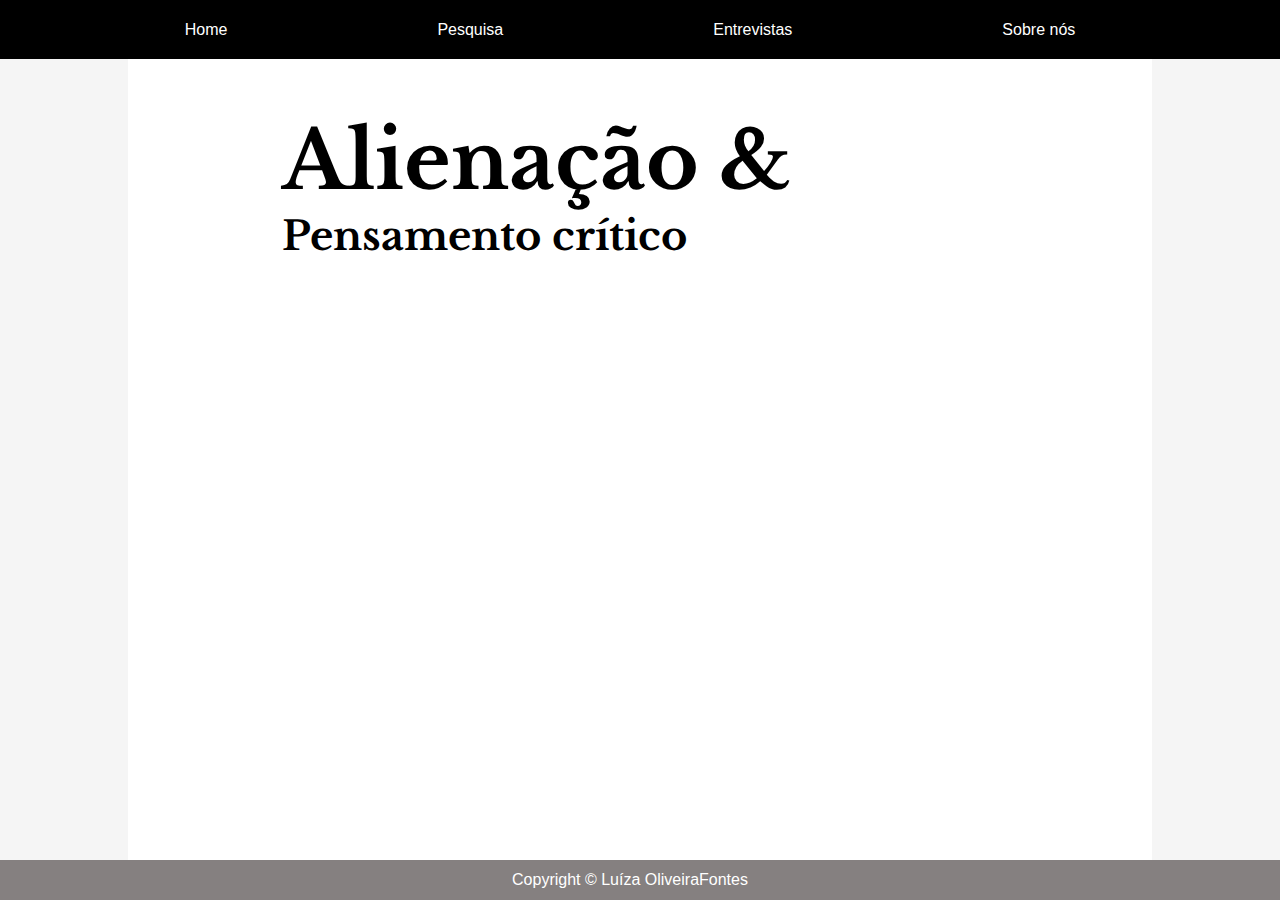
==== index.html @ f53e0712 "Estrutura finalizada" ====
<!DOCTYPE html>
<html lang="en">

<head>
    <meta charset="UTF-8">
    <meta http-equiv="X-UA-Compatible" content="IE=edge">
    <meta name="viewport" content="width=device-width, initial-scale=1.0">
    <link rel="preconnect" href="https://fonts.googleapis.com">
    <link rel="preconnect" href="https://fonts.gstatic.com" crossorigin>
    <link href="https://fonts.googleapis.com/css2?family=Libre+Baskerville:wght@400;700&display=swap" rel="stylesheet">
    <link rel="stylesheet" href="style.css">
    <title>Alienação e pensamento crítico</title>
</head>

<body>
    <header>

        <div class="links">
            <a href="#">Home</a>
            <a href="./pesquisa.html">Pesquisa</a>
            <a href="./entrevistas.html">Entrevistas</a>
            <a href="./sobre-nos.html">Sobre nós</a>
        </div>

    </header>
    <main>
        <div class="titulo">
            <h1>Alienação &</h1>
            <h2>Pensamento crítico</h2>
        </div>

    </main>
    <footer>Copyright &copy; Luíza Oliveira
        <a href="./fontes.html">Fontes</a>
    </footer>
</body>

</html>
---- style.css ----
*{
    margin: 0;
    padding: 0;
    box-sizing: border-box;
}

body{
    display: flex;
    flex-direction: column;
    width: 100vw;
    height: 100vh;
    font-family: Arial, Helvetica, sans-serif;
    background-color: whitesmoke;
    align-items: center;
}

header{
    display: flex;
    background-color: black;
    height: 60px;
    width: 100vw;
    align-items: center;
    justify-content: center;
    user-select: none;
}

.links{
    display: flex;
    gap: 190px;
}

a{
    text-decoration: none;
    color: white;
    margin-right: 20px;
    transition: .4s;
    user-select: none;
}

.links a:hover{
    color: rgb(194, 141, 230);
}

main{
    display: flex;
    flex-direction: column;
    width: 80vw;
    height: 90vh;
    background-color: white;
}

.titulo{
    user-select: none;
    margin-top: 5%;
    margin-left: 15%;
}

.texto{
    margin-left: 10%;
}

h1{
    font-family: 'Libre Baskerville', serif;
    font-size: 5rem;
}

h2{
    font-family: 'Libre Baskerville', serif;
    font-size: 2.5rem;
}

footer{
    display: flex;
    justify-content: center;
    background-color: rgb(133, 128, 128);
    color: white;
    width: 100%;
    height: 40px;
    align-items: center;
}
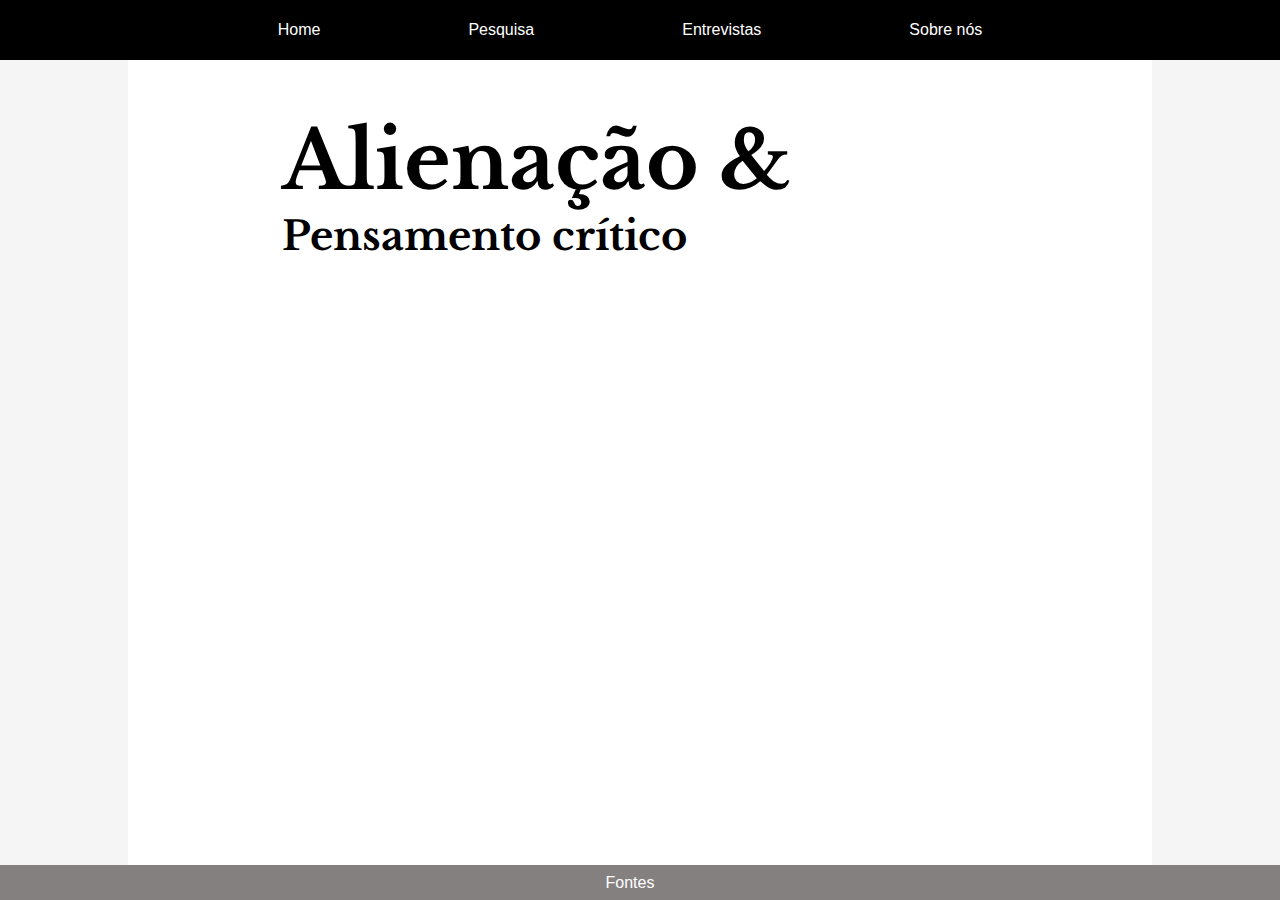
==== commit b0ca1106: "Correções" ====
--- a/index.html
+++ b/index.html
@@ -15,12 +15,10 @@
 <body>
     <header>
 
-        <div class="links">
-            <a href="#">Home</a>
-            <a href="./pesquisa.html">Pesquisa</a>
-            <a href="./entrevistas.html">Entrevistas</a>
-            <a href="./sobre-nos.html">Sobre nós</a>
-        </div>
+        <a href="#">Home</a>
+        <a href="./pesquisa.html">Pesquisa</a>
+        <a href="./entrevistas.html">Entrevistas</a>
+        <a href="./sobre-nos.html">Sobre nós</a>
 
     </header>
     <main>
@@ -30,7 +28,7 @@
         </div>
 
     </main>
-    <footer>Copyright &copy; Luíza Oliveira
+    <footer>
         <a href="./fontes.html">Fontes</a>
     </footer>
 </body>
--- a/style.css
+++ b/style.css
@@ -19,15 +19,12 @@
     background-color: black;
     height: 60px;
     width: 100vw;
+    gap: 10%;
     align-items: center;
     justify-content: center;
     user-select: none;
 }
 
-.links{
-    display: flex;
-    gap: 190px;
-}
 
 a{
     text-decoration: none;
@@ -37,7 +34,7 @@
     user-select: none;
 }
 
-.links a:hover{
+a:hover{
     color: rgb(194, 141, 230);
 }
 
@@ -53,6 +50,7 @@
     user-select: none;
     margin-top: 5%;
     margin-left: 15%;
+    max-width: 80%;
 }
 
 .texto{
@@ -75,6 +73,6 @@
     background-color: rgb(133, 128, 128);
     color: white;
     width: 100%;
-    height: 40px;
+    height: 35px;
     align-items: center;
 }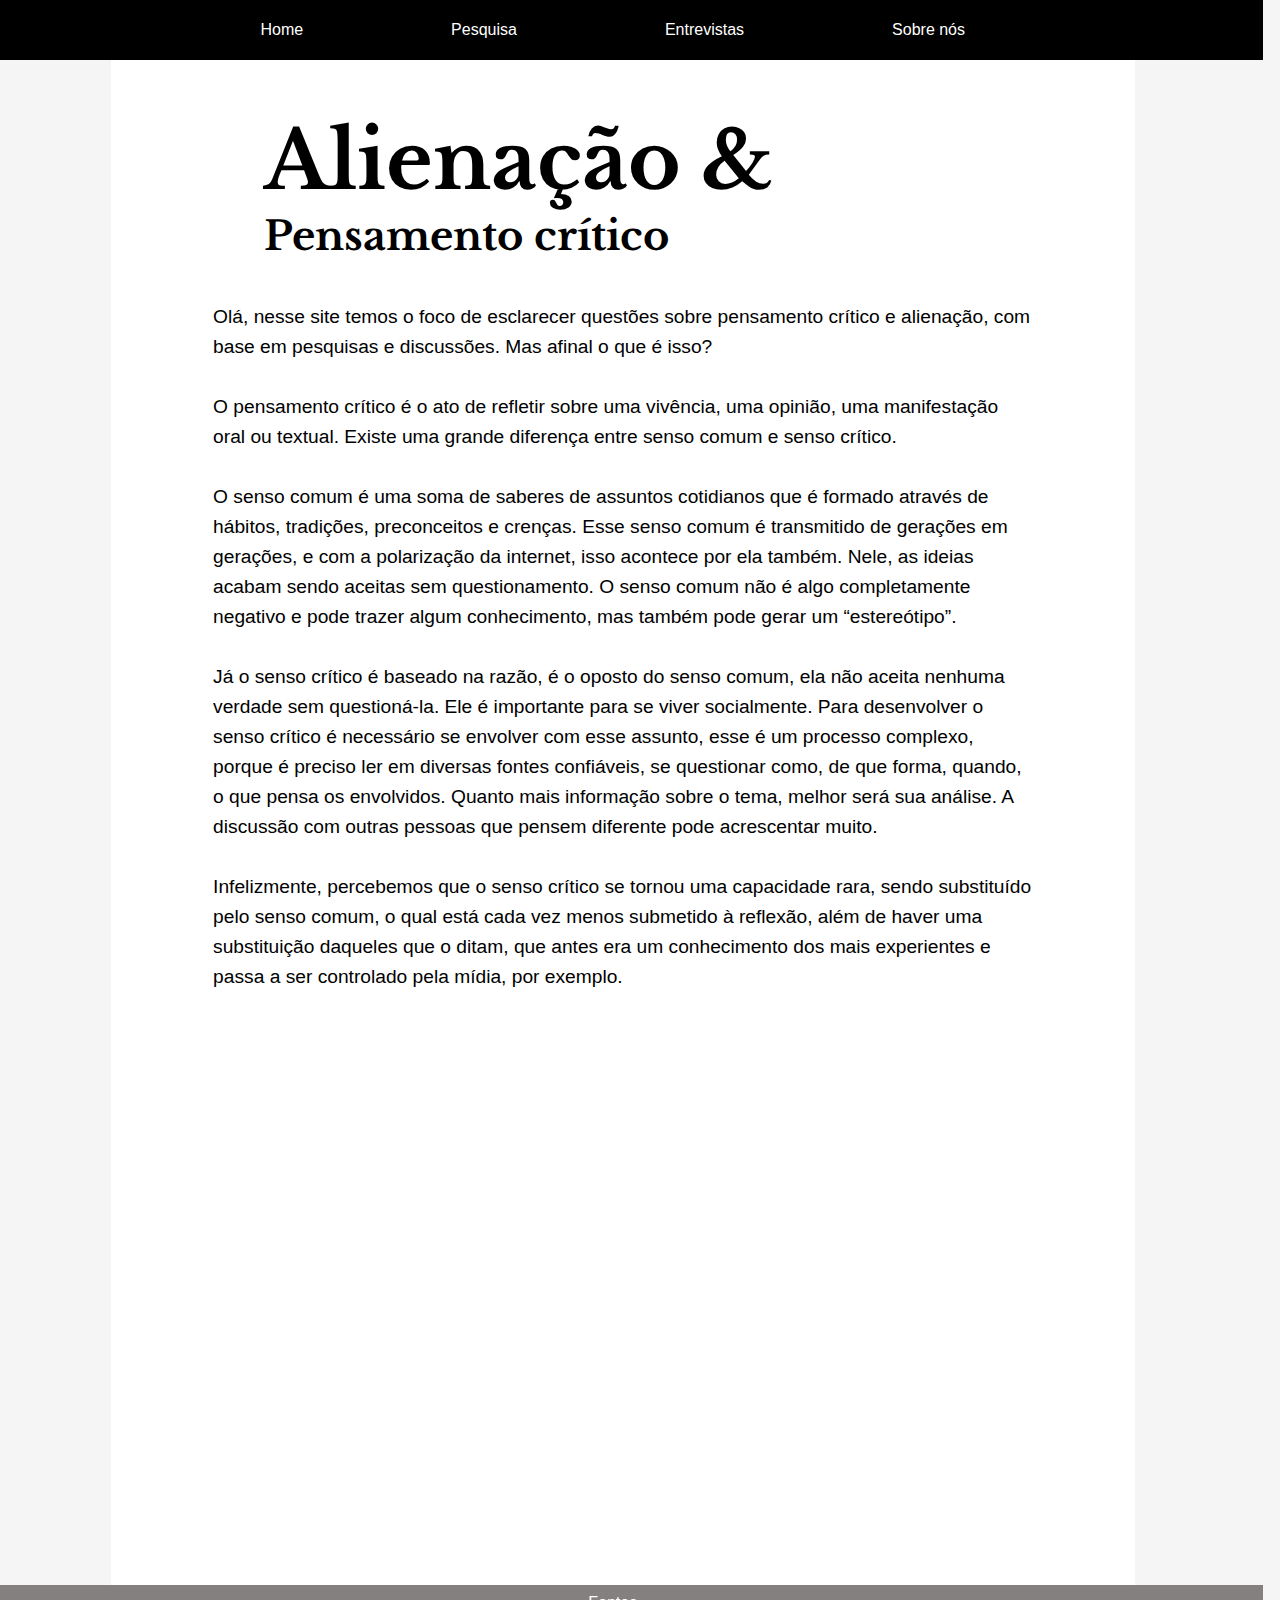
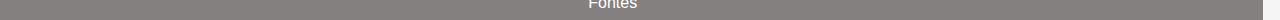
==== commit 7847d4e1: "Entrevistas finalizadas" ====
--- a/index.html
+++ b/index.html
@@ -8,6 +8,7 @@
     <link rel="preconnect" href="https://fonts.googleapis.com">
     <link rel="preconnect" href="https://fonts.gstatic.com" crossorigin>
     <link href="https://fonts.googleapis.com/css2?family=Libre+Baskerville:wght@400;700&display=swap" rel="stylesheet">
+    <link rel="stylesheet" href="style-index.css">
     <link rel="stylesheet" href="style.css">
     <title>Alienação e pensamento crítico</title>
 </head>
@@ -26,6 +27,15 @@
             <h1>Alienação &</h1>
             <h2>Pensamento crítico</h2>
         </div>
+        <div class="texto">
+            <p>Olá, nesse site temos o foco de esclarecer questões sobre pensamento crítico e alienação, com base em pesquisas e discussões. Mas afinal o que é isso? </p>
+            <p>O pensamento crítico é o ato de refletir sobre uma vivência, uma opinião, uma manifestação oral ou textual. Existe uma grande diferença entre senso comum e senso crítico.</p>
+            <p>O senso comum é uma soma de saberes de assuntos cotidianos que é formado através de hábitos, tradições, preconceitos e crenças.  Esse senso comum é transmitido de gerações em gerações, e com a polarização da internet, isso acontece por ela também. Nele, as ideias acabam sendo aceitas sem questionamento. O senso comum não é algo completamente negativo e pode trazer algum conhecimento, mas também pode gerar um “estereótipo”.</p>
+            <p>Já o senso crítico é baseado na razão, é o oposto do senso comum, ela não aceita nenhuma verdade sem questioná-la. Ele é importante para se viver socialmente. Para desenvolver o senso crítico é necessário se envolver com esse assunto, esse é um processo complexo, porque é preciso ler em diversas fontes confiáveis, se questionar como, de que forma, quando, o que pensa os envolvidos. Quanto mais informação sobre o tema, melhor será sua análise. A discussão com outras pessoas que pensem diferente pode acrescentar muito.</p>
+            <p> 
+
+                Infelizmente, percebemos que o senso crítico se tornou uma capacidade rara, sendo substituído pelo senso comum, o qual está cada vez menos submetido à reflexão, além de haver uma substituição daqueles que o ditam, que antes era um conhecimento dos mais experientes e passa a ser controlado pela mídia, por exemplo. </p>
+        </div>
 
     </main>
     <footer>
--- a/style-index.css
+++ b/style-index.css
@@ -0,0 +1,24 @@
+body {
+    height: 180vh;
+}
+
+main {
+    height: 170vh;
+}
+
+
+.texto {
+    display: flex;
+    flex-direction: column;
+    font-size: 1.2rem;
+    margin-top: 4%;
+    line-height: 25px;
+    line-height: 30px;
+    gap: 30px;
+    max-width: 80%;
+}
+
+
+footer{
+    width: 97.6vw;
+}--- a/style.css
+++ b/style.css
@@ -7,8 +7,7 @@
 body{
     display: flex;
     flex-direction: column;
-    width: 100vw;
-    height: 100vh;
+    width: 97.3vw;
     font-family: Arial, Helvetica, sans-serif;
     background-color: whitesmoke;
     align-items: center;
@@ -42,7 +41,6 @@
     display: flex;
     flex-direction: column;
     width: 80vw;
-    height: 90vh;
     background-color: white;
 }
 
@@ -72,7 +70,7 @@
     justify-content: center;
     background-color: rgb(133, 128, 128);
     color: white;
-    width: 100%;
+    width: 100vw;
     height: 35px;
     align-items: center;
 }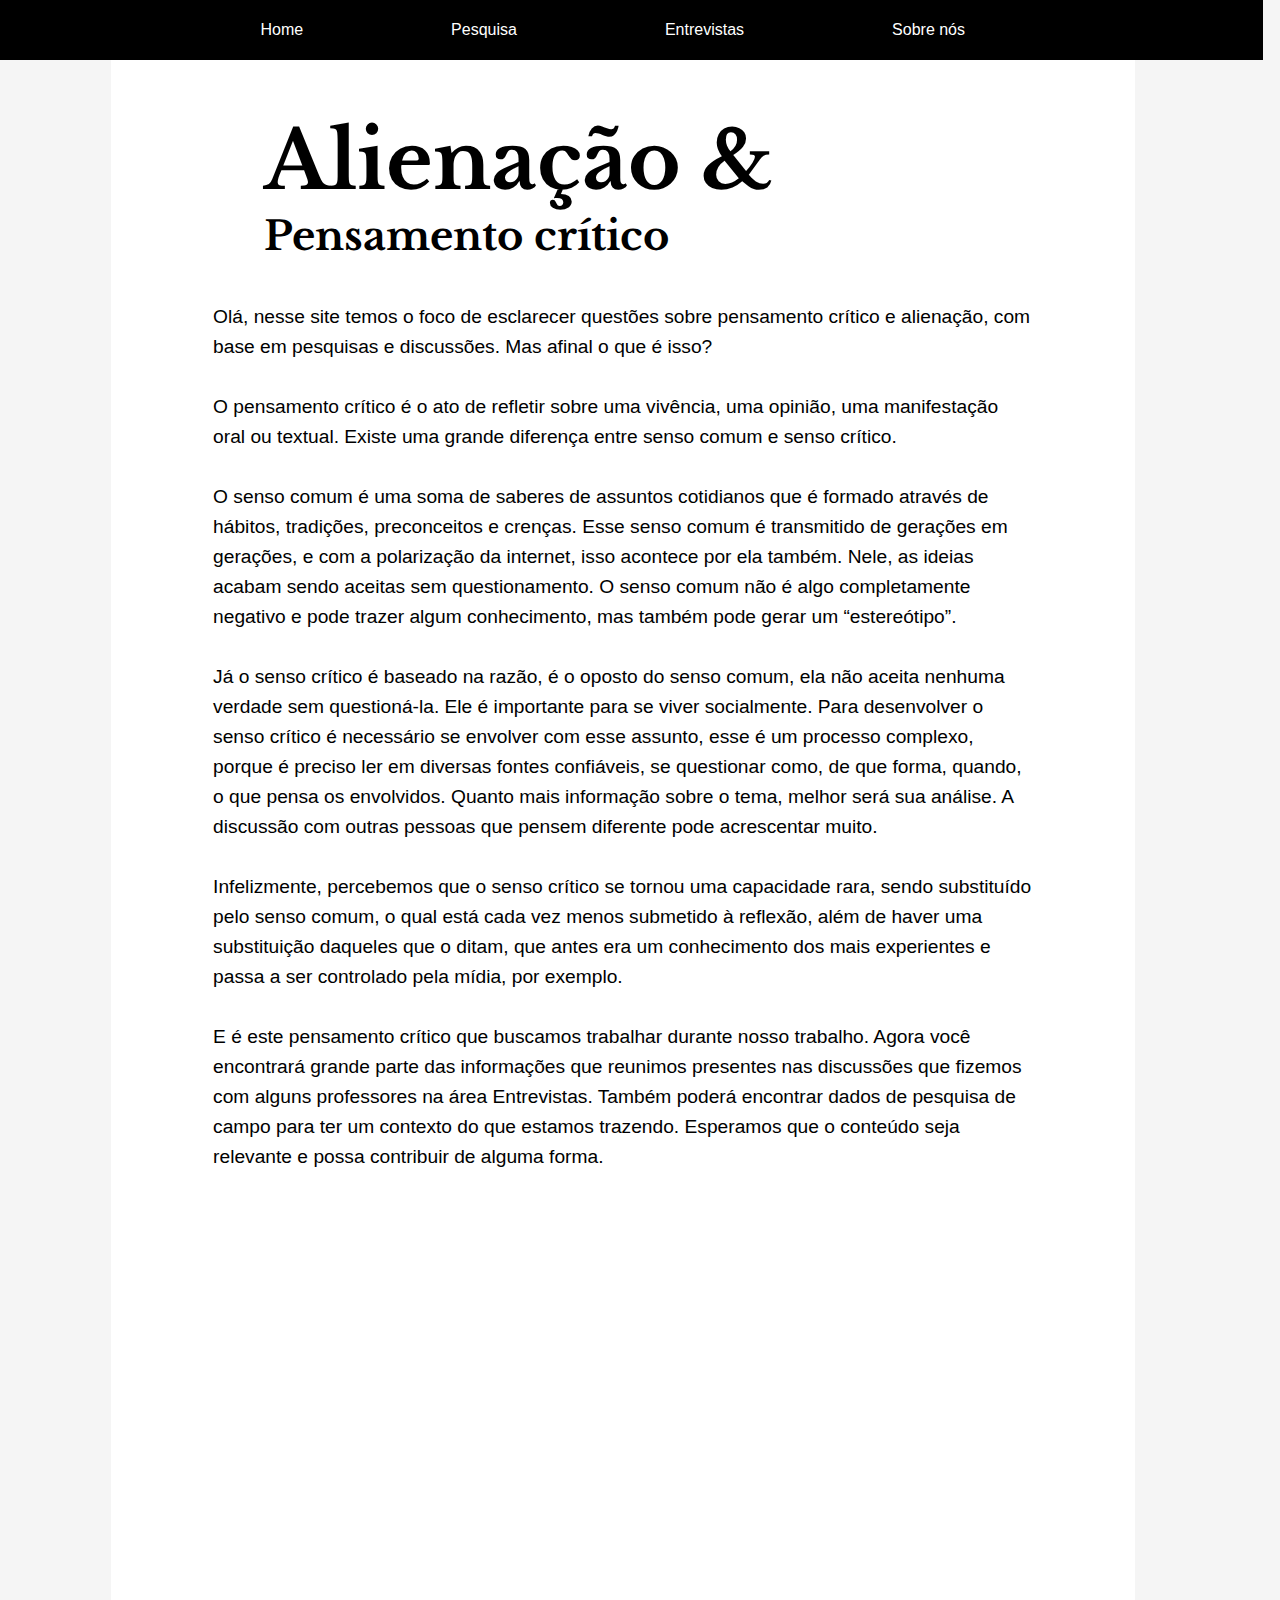
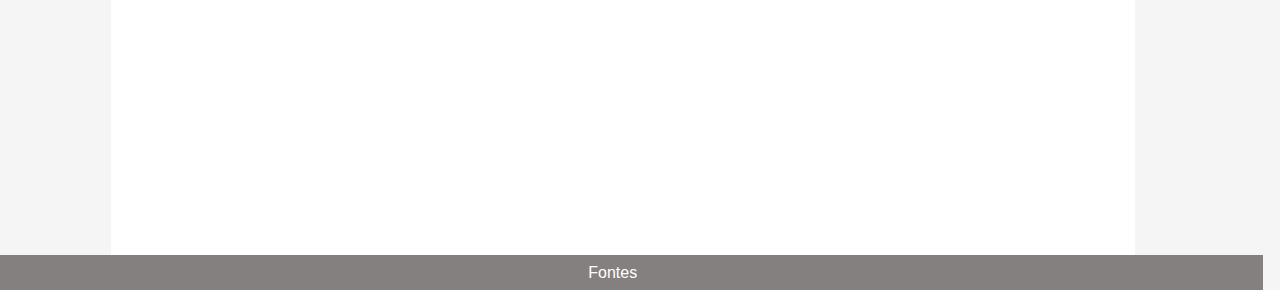
==== commit 8c181708: "Tela inicial semi-finalizada" ====
--- a/index.html
+++ b/index.html
@@ -32,9 +32,8 @@
             <p>O pensamento crítico é o ato de refletir sobre uma vivência, uma opinião, uma manifestação oral ou textual. Existe uma grande diferença entre senso comum e senso crítico.</p>
             <p>O senso comum é uma soma de saberes de assuntos cotidianos que é formado através de hábitos, tradições, preconceitos e crenças.  Esse senso comum é transmitido de gerações em gerações, e com a polarização da internet, isso acontece por ela também. Nele, as ideias acabam sendo aceitas sem questionamento. O senso comum não é algo completamente negativo e pode trazer algum conhecimento, mas também pode gerar um “estereótipo”.</p>
             <p>Já o senso crítico é baseado na razão, é o oposto do senso comum, ela não aceita nenhuma verdade sem questioná-la. Ele é importante para se viver socialmente. Para desenvolver o senso crítico é necessário se envolver com esse assunto, esse é um processo complexo, porque é preciso ler em diversas fontes confiáveis, se questionar como, de que forma, quando, o que pensa os envolvidos. Quanto mais informação sobre o tema, melhor será sua análise. A discussão com outras pessoas que pensem diferente pode acrescentar muito.</p>
-            <p> 
-
-                Infelizmente, percebemos que o senso crítico se tornou uma capacidade rara, sendo substituído pelo senso comum, o qual está cada vez menos submetido à reflexão, além de haver uma substituição daqueles que o ditam, que antes era um conhecimento dos mais experientes e passa a ser controlado pela mídia, por exemplo. </p>
+            <p>Infelizmente, percebemos que o senso crítico se tornou uma capacidade rara, sendo substituído pelo senso comum, o qual está cada vez menos submetido à reflexão, além de haver uma substituição daqueles que o ditam, que antes era um conhecimento dos mais experientes e passa a ser controlado pela mídia, por exemplo. </p>
+            <p>E é este pensamento crítico que buscamos trabalhar durante nosso trabalho. Agora você encontrará grande parte das informações que reunimos presentes nas discussões que fizemos com alguns professores na área Entrevistas. Também poderá encontrar dados de pesquisa de campo para ter um contexto do que estamos trazendo. Esperamos que o conteúdo seja relevante e possa contribuir de alguma forma. </p>
         </div>
 
     </main>
--- a/style-index.css
+++ b/style-index.css
@@ -1,9 +1,9 @@
 body {
-    height: 180vh;
+    height: 210vh;
 }
 
 main {
-    height: 170vh;
+    height: 200vh;
 }
 
 
